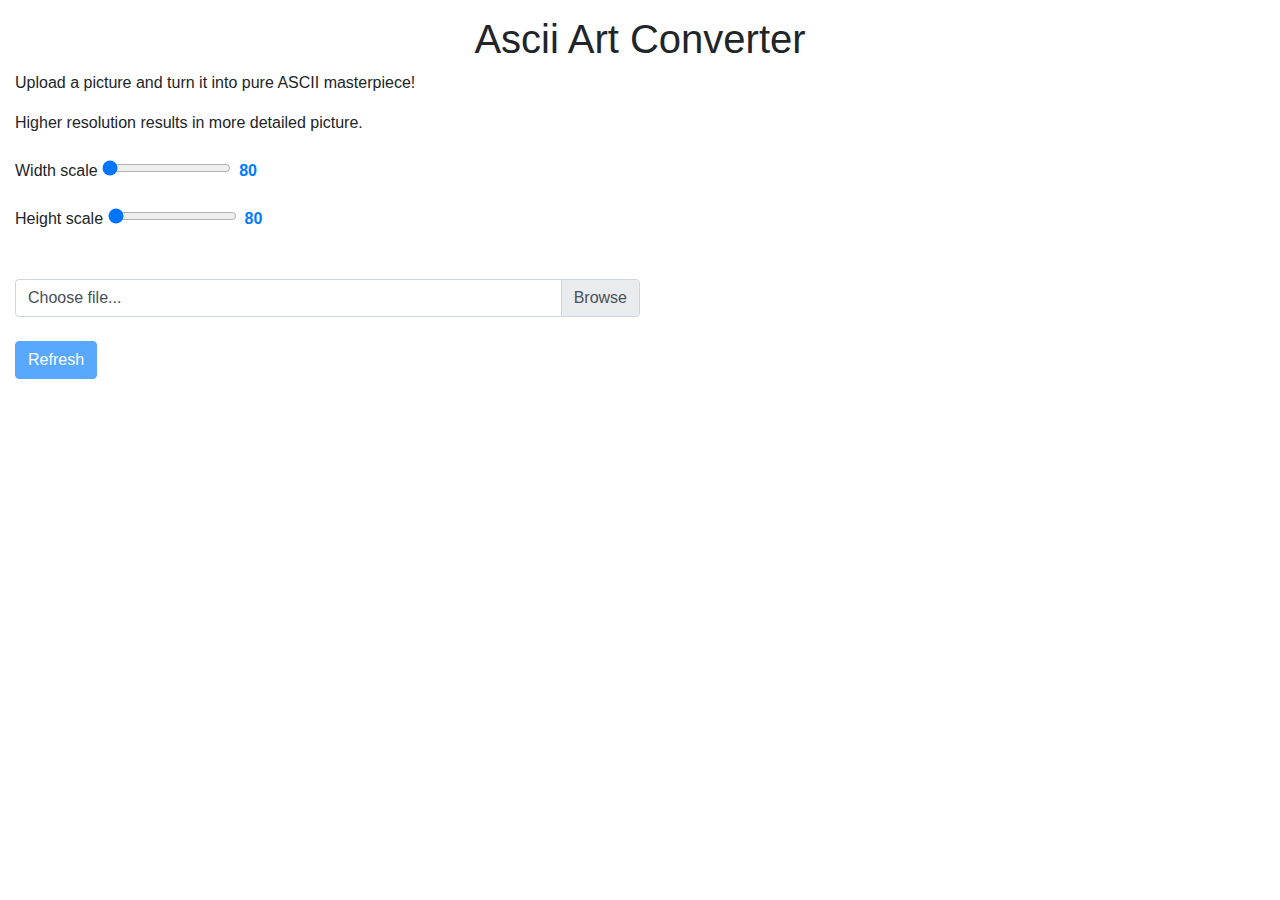
==== projects/image-to-ascii.html @ 530e4bc1 "update proj" ====
<!DOCTYPE html>
<html lang="en">

<head>
    <meta charset="UTF-8">
    <title>Ascii Art Converter</title>
    <!-- <link rel="stylesheet" href="../fontawesome/css/all.min.css">
    <link rel="stylesheet" href="../css/magnific-popup.css">
    <link rel="stylesheet" href="../css/bootstrap.min.css">
    <link rel="stylesheet" href="../slick/slick.min.css">
    <link rel="stylesheet" href="../slick/slick-theme.css">
    <link rel="stylesheet" href="../css/templatemo-upright.css">
    <link rel="stylesheet" href="../css/lightslider.css">
    <link rel="stylesheet" href="../css/owl.carousel.min.css">
    <link rel="stylesheet" href="../css/owl.theme.default.min.css"> -->
    <link rel="stylesheet" href="../css/bootstrap.min.css">
    <!-- <link rel="stylesheet" href="../css/mdb.min.css"> -->
    <link rel="stylesheet" href="../css/image-to-ascii/image-to-ascii.css">
</head>

<body>
    <header>
        <h1>Ascii Art Converter</h1>
        <p>Upload a picture and turn it into pure ASCII masterpiece!</p>
        <p>Higher resolution results in more detailed picture.</p>
    </header>
    <div class="my-4">
        <form class="float-left range-field">
            Width scale
            <input id="width" class="border-0" type="range" min="80" max="1000" value="80" />
        </form>
        <span class="font-weight-bold text-primary ml-2 mt-1 widthValueSpan"></span>
    </div>

    <div class="my-4">
        <form class="float-left range-field">
            Height scale
            <input id="height" class="border-0" type="range" min="80" max="1000" value="80" />
        </form>
        <span class="font-weight-bold text-primary ml-2 mt-1 heightValueSpan"></span>
    </div>

    <!-- <input type="file" name="picture" /> -->
    <div class="custom-file w-50 my-4 noselect">
        <input type="file" class="custom-file-input" id="validatedCustomFile">
        <label class="custom-file-label overflow-hidden noselect" for="validatedCustomFile" id="fileName">Choose
            file...</label>
    </div>
    <br>
    <button type="button" class="btn btn-primary" id="refresh" disabled>Refresh</button>

    <canvas id="preview" style="display: none;"></canvas>
    <pre id="ascii"></pre>

    <script src="../js/jquery-3.4.1.min.js"></script>
    <!-- <script src="../js/popper.js"></script> -->
    <script src="../js/bootstrap.min.js"></script>
    <!-- <script src="../js/mdb.min.js"></script> -->
    <script src="../js/image-to-ascii/image-to-ascii.js"></script>
</body>

</html>
---- css/templatemo-upright.css ----
/*
	
TemplateMo 555 Upright

https://templatemo.com/tm-555-upright


	Color Codes
	=============
	Primary blue: #006699
	Gray text: #666666
	Light gray nav button bg: #F2F2F2;

	Credit
	=========
	https://tympanus.net/Development/HoverEffectIdeas/
	
*/

html, body { overflow-x: hidden; }
body { font-family: 'Kumbh Sans', sans-serif; }
div, a, p { color: #666666; }
p, address { line-height: 1.8; }
a {	transition: all 0.3s ease; }
a:hover {
	color: #006699;
	text-decoration: none;
}

.container-fluid { margin-left: 0; }

.btn-primary {
	padding: 12px 50px;
    border-radius: 0;
    background: #006699;
    font-size: 1.2rem;
    border: 0;
}

.btn-primary:hover { background: #068ccf; }
.tm-text-primary { color: #006699; }
.tm-text-secondary { color: #009999; }
hr { border-top: 4px solid #CCC; }

.tm-hr-short {
	border-top: 1px solid #006699;
	width: 238px;
	margin-left: auto;
	margin-right: auto;
}

/* Layout */

.tm-main { width: 100%; }

.tm-row-home { 
	padding-left: 15px;
	padding-right: 15px;
}

.tm-mt-100 { margin-top: 100px; }

.tm-sidebar {
	background-color: #fff;
	position: fixed;
	top: 0;
	bottom: 0;
	left: 0;
	z-index: 1000;
	padding-left: 40px;
	padding-top: 40px;
	width: 280px;
}

.tm-section-wrap {
	width: calc(100% - 750px);
	margin-left: 750px;
	margin-right: 0;
	position: relative;
}

.tm-section { padding: 50px 70px 50px 0; }

#gallery,
#about,
#contact {
	padding-bottom: 150px;
}

.tm-parallax {
	width: 400px;	
	min-height: 100%;
	height: auto;
	background: transparent;
	position: absolute;
    width: 400px;
    left: -470px;
    top: 0;
}

/* Hide scrollbar */
.tm-sidebar {
	overflow-y: scroll;
	scrollbar-width: none; /* Firefox */
	-ms-overflow-style: none; /* IE 10+ */
}
.tm-sidebar::-webkit-scrollbar {
	/* WebKit */
	width: 0;
	height: 0;
}

.tm-sidebar-sticky {
	display: flex;
	flex-direction: column;
	align-items: center;
	justify-content: center;
}

.tm-nav {
	display: flex;
    flex-direction: column;
    justify-content: space-between;
    height: 100%;
}

.navbar-toggler { display: none; }

.tm-brand-box {
	width: 240px;
    height: 180px;
    background: #006699;
    color: white;
    display: flex;
    align-items: center;
	justify-content: center;
	margin-bottom: 100px;
}

#tm-main-nav {
	padding: 0;
	margin: 0;
}

.nav-item {
	list-style: none;
	margin-top: 10px;
	margin-bottom: 10px;
}

.nav-link {
	position: relative;
	color: #006699;
	font-size: 1.4rem;
	padding-top: 15px;
	padding-bottom: 15px;
}

.triangle-right {
	position: absolute;
	top: 9px;
	left: -40px;
	width: 0;
	height: 0;
	border-top: 21px solid transparent;
	border-left: 20px solid #006699;
	border-bottom: 21px solid transparent;
	opacity: 0;
	transition: all 0.3s ease;
}

.nav-item:hover .nav-link,
.nav-link.current {
	background-color: #F2F2F2;
	color: #006699;
	padding-left: 30px;
}

.nav-item:hover > .nav-link > .triangle-right,
.nav-link.current > .triangle-right {
	opacity: 1;
}

.nav-icon {
	width: 40px;
	margin-right: 20px;
}

/* Home section */
#home { min-height: 100vh; }
.tm-col-home-l { width: calc(100% - 300px); }

.tm-img-home-container {
	width: 250px;
	height: 500px;
	background: url(../img/img-home-01.jpg) no-repeat center;
	background-size: cover;
	margin-right: 0;
	margin-left: auto;
}

@media (max-width: 1600px) {
	.tm-col-home-l { width: calc(100% - 250px); }

	.tm-img-home-container {
		width: 200px;
		height: 400px;
	}
}

.tm-icon-container {
	border: 1px solid #CCC;
    width: 122px;
    height: 122px;
    display: flex;
    align-items: center;
    justify-content: center;
}

.tm-text-container { max-width: 97%; }

.tm-post-icon {
	width: 100px;
	height: 100px;
	margin-right: 20px;
}

.tm-post-link:hover {
	color: #068ccf;
}

/* Gallery section */
.tm-gallery {
	position: relative;
	margin: 0 -10px;
	list-style: none;
	text-align: center;
	overflow: hidden;
}

.tm-gallery-links {
	padding-left: 0;
    display: flex;
	flex-wrap: wrap;
	margin-left: -15px;
	margin-bottom: 0;
}

.tm-gallery-links li {
	list-style: none;
	margin-bottom: 30px;
	margin-right: 55px;
}

.tm-gallery-link {
	padding: 15px;
	color: #006699;	
}

.tm-gallery-link.active { color: #666666; }
.tm-gallery-link-icon { width: 25px; }

.tm-paging {
	margin-top: 35px;
	overflow: auto;
    display: flex;
    justify-content: flex-end;
}

.tm-paging-link {
    display: flex;
    float: left;
    width: 40px;
    height: 40px;
    align-items: center;
    justify-content: center;
    background: white;
    color: #999;
    margin-right: 15px;
    margin-bottom: 15px;
}

a.tm-paging-link.active,
a.tm-paging-link:hover {
    background: #006699;
    color: white;
}

@media (max-width: 1972px) { .tm-paging { max-width: 870px; } }
@media (max-width: 1660px) { .tm-paging { max-width: 580px; } }
@media (max-width: 1258px) { .tm-paging { max-width: 290px; } }
@media (max-width: 991px) { .tm-paging { max-width: 580px; } }
@media (max-width: 898px) { .tm-paging { max-width: 290px; } }
@media (max-width: 700px) { .tm-paging { max-width: 580px; } }

@media (max-width: 618px) {
	.tm-paging {
		max-width: 290px;
		flex-wrap: wrap;
	}

	.tm-paging-link { margin-right: 5px; }
}

.tm-gallery figure {
	position: relative;
	z-index: 50;
	float: left;
	overflow: hidden;
	margin: 1%;
	min-width: 270px;
	max-width: 270px;
	max-height: 180px;
	width: 48%;
	background: #3085a3;
	text-align: center;
	cursor: pointer;
}

.tm-gallery figure img {
	position: relative;
	display: block;
	min-height: 100%;
	max-width: 100%;
	opacity: 0.8;
}

.tm-gallery figure figcaption {
	padding: 1em;
	color: #fff;
	text-transform: uppercase;
	font-size: 1em;
	-webkit-backface-visibility: hidden;
	backface-visibility: hidden;
}

.tm-gallery figure figcaption::before,
.tm-gallery figure figcaption::after {
	pointer-events: none;
}

.tm-gallery figure figcaption,
.tm-gallery figure figcaption > a {
	position: absolute;
	top: 0;
	left: 0;
	width: 100%;
	height: 100%;
}

/* Anchor will cover the whole item by default */
/* For some effects it will show as a button */
.tm-gallery figure figcaption > a {
	z-index: 1000;
	text-indent: 200%;
	white-space: nowrap;
	font-size: 0;
	opacity: 0;
}

.tm-gallery figure h2 {
	word-spacing: -0.15em;
	font-weight: 300;
}

.tm-gallery figure h2 span { font-weight: 800; }

.tm-gallery figure h2,
.tm-gallery figure p {
	margin: 0;
}

.tm-gallery figure p {
	letter-spacing: 1px;
	font-size: 68.5%;
}

/*---------------*/
/***** Honey *****/
/*---------------*/

figure.effect-honey { background: #4a3753; }

figure.effect-honey img {
	opacity: 0.9;
	-webkit-transition: opacity 0.35s;
	transition: opacity 0.35s;
}

figure.effect-honey:hover img { opacity: 0.5; }

figure.effect-honey figcaption::before {
	position: absolute;
	bottom: 0;
	left: 0;
	width: 100%;
	height: 10px;
	background: #006699;
	content: '';
	-webkit-transform: translate3d(0,10px,0);
	transform: translate3d(0,10px,0);
}

figure.effect-honey h2 {
	position: absolute;
	bottom: 0;
    left: 0;
    font-size: 1.6rem;
	padding: 1em;
	width: 100%;
	text-align: left;
	-webkit-transform: translate3d(0,-30px,0);
	transform: translate3d(0,-30px,0);
}

figure.effect-honey h2 i {
	font-style: normal;
	opacity: 0;
	-webkit-transition: opacity 0.35s, -webkit-transform 0.35s;
	transition: opacity 0.35s, transform 0.35s;
	-webkit-transform: translate3d(0,-30px,0);
	transform: translate3d(0,-30px,0);
}

figure.effect-honey ul li a {
	opacity: 0;
	-webkit-transition: opacity 0.35s, -webkit-transform 0.35s;
	transition: opacity 0.35s, transform 0.35s;
	-webkit-transform: translate3d(0,-30px,0);
	transform: translate3d(0,-30px,0);
}

figure.effect-honey figcaption::before,
figure.effect-honey h2 {
	-webkit-transition: -webkit-transform 0.35s;
	transition: transform 0.35s;
}

figure.effect-honey:hover figcaption::before,
figure.effect-honey:hover h2,
figure.effect-honey:hover h2 i,
figure.effect-honey:hover ul li a {
	opacity: 1;
	-webkit-transform: translate3d(0,0,0);
	transform: translate3d(0,0,0);
}

/* About */

.tm-row-about {
	padding-left: 15px;
	padding-right: 15px;
}

.tm-col-about-l { width: calc(100% - 500px); }

.tm-col-about-r {
	width: 400px;
	margin-right: 0;
	margin-left: auto;
}

@media (max-width: 1660px) {
	.tm-col-about { width: 50%; }
	.tm-col-about-l { padding-right: 30px; }
}

@media (max-width: 1200px) {
	.tm-col-about { width: 100%; }
	.tm-col-about-l { padding-right: 0; }
}

.tm-social {
	padding-left: 0;
	margin-bottom: 0;
	display: flex;
	flex-wrap: wrap;
}

.tm-social li { list-style: none; }

.tm-social li a {
	font-size: 1.4rem;
	padding: 10px;
	color: white;
}

.fab { transition: all 0.3s ease; }
.tm-social-link:hover .fa-instagram { color: #8134AF; }
.tm-social-link:hover .fa-facebook { color: #3b5998; }
.tm-social-link:hover .fa-twitter { color:  #00acee; }
.tm-social-link:hover .fa-youtube { color: #c4302b; }

.slick-dots {
	position: static;
    margin-top: 50px;
}

.slick-dots li {
	width: 24px;
	margin-bottom: 10px;
}

.slick-dots li button { width: 24px; }

.slick-dots li button:before {
    font-family: "Font Awesome 5 Free";
    font-size: 24px;
    font-weight: 900;
    content: "\f04d";
    color: #eee;
    opacity: 1;
	width: 24px;
	height: 24px;
    transition: all 0.3s ease;
}

.slick-dots li button:hover:before, 
.slick-dots li button:focus:before,
.slick-dots li.slick-active button:before {
    color: #006699;
}

.tm-carousel {
	width: 100%;
	max-width: 1800px;
	margin-left: -15px;
	margin-right: -15px;
}

.tm-carousel-item {
	padding-left: 15px;
	padding-right: 15px;
	max-width: 300px;
}

.tm-carousel figure {
	position: relative;
	float: left;
	overflow: hidden;	
	background: #3085a3;
	text-align: center;
	cursor: pointer;
	max-width: 270px;
}

.tm-carousel figure img {
	position: relative;
	display: block;
	min-height: 100%;
	max-width: 100%;
	opacity: 0.8;
}

.tm-carousel figure figcaption {
	display: flex;
	align-items: center;
	justify-content: center;
	color: #fff;
	text-transform: uppercase;
	font-size: 1.25em;
	-webkit-backface-visibility: hidden;
	backface-visibility: hidden;
}
  
.tm-carousel figure figcaption::before,
.tm-carousel figure figcaption::after {
	pointer-events: none;
}
  
.tm-carousel figure figcaption,
.tm-carousel figure figcaption > a {
	position: absolute;
	top: 0;
	left: 0;
	box-sizing: border-box;
	width: 100%;
	height: 100%;
}
  
/* Anchor will cover the whole item by default */
/* For some effects it will show as a button */
.tm-carousel figure figcaption > a {
	z-index: 1000;
	text-indent: 200%;
	white-space: nowrap;
	font-size: 0;
	opacity: 0;
}

.tm-about-title { font-size: 24px; }
.tm-about-subtitle { font-size: 20px; }

/* Contact */

.tm-contact-col-l { padding-right: 25px; }

.form-control {
	padding: 15px 20px 10px;
	width: 100%;
	height: auto;
}

.form-group { margin-bottom: 25px; }
select.form-control { border-radius: 0; }
select.form-control option { height: 30px; }

select:not([multiple]) {
    -webkit-appearance: none;
    -moz-appearance: none;
    background-position: right 15px center;
    background-repeat: no-repeat;
    background-image: url(../img/select-arrow.png);
    padding: 14px 20px;
    padding-right: 20px;
    color: #666;
}

.mapouter{
    position:relative;
    height:360px;
    width:100%;
}

.gmap_canvas {
    overflow:hidden;
    background:none!important;
    height:360px;
    width:100%;
}

.tm-contact-links {
	padding-left: 0;
	margin: 0;
}

.tm-contact-links li { list-style: none; }

.tm-contact-social {
	padding: 0;
	margin: 0;
	display: flex;
}

.tm-contact-social li {
	list-style: none;
	margin-right: 5px;
}

.tm-contact-social li a {
	width: 40px;
	height: 40px;
	display: block;
}

.tm-copyright { padding: 50px 70px 20px 0; }

@media (max-width: 1400px) {
	.tm-section-wrap {
		width: calc(100% - 630px);
		margin-left: 630px;
	}
}

@media (max-width: 1200px) {
	.tm-col-home {
		flex: 0 0 100%;
		max-width: 100%;
		padding-right: 15px;
	}

	.tm-img-home-container {
		width: 100%;
		height: 0;
		padding-top: 133.28%;
		background-image: url('../img/img-home-01-big.jpg');
		background-size: contain;		
	}
}

/* Hide the leftside bar */
@media (max-width: 991px) {
	.tm-sidebar {
		left: -280px;
		transition: all 0.3s ease;
	}

	.navbar-toggler {
		display: block;
		position: fixed;
		left: 0;
		top: 0;
		background-color: rgb(0 102 153 / 0.80);
		color: white;
		padding: 10px 15px;
		transition: all 0.3s ease;
		border-radius: 0;
		border-top-right-radius: 5px;
		border-bottom-right-radius: 5px;
		top: 40px;
		z-index: 10000;
	}

	.navbar-toggler:focus { outline: none; }
	.tm-sidebar.show { left: 0; }
	.tm-sidebar.show .navbar-toggler { left: 280px; }

	.tm-parallax {
		width: 280px;
    	left: -280px;
	}

	.tm-section-wrap {
		width: calc(100% - 280px);
		margin-left: 280px;		
	}

	.tm-section {
		padding-left: 30px;
		padding-right: 30px;
	}

	.tm-text-container { max-width: 100%; }	
}

@media (max-width: 700px) {
	.tm-parallax {
		position: static;
		height: 360px;
		width: 100%;
	}

	.tm-section-wrap {
		width: 100%;
		margin-left: 0;
	}
}
---- css/lightslider.css ----
/*! lightslider - v1.1.3 - 2015-04-14
* https://github.com/sachinchoolur/lightslider
* Copyright (c) 2015 Sachin N; Licensed MIT */
/** /!!! core css Should not edit !!!/**/ 

.lSSlideOuter {
    overflow: hidden;
    -webkit-touch-callout: none;
    -webkit-user-select: none;
    -khtml-user-select: none;
    -moz-user-select: none;
    -ms-user-select: none;
    user-select: none
}
.lightSlider:before, .lightSlider:after {
    content: " ";
    display: table;
}
.lightSlider {
    overflow: hidden;
    margin: 0;
}
.lSSlideWrapper {
    max-width: 100%;
    overflow: hidden;
    position: relative;
}
.lSSlideWrapper > .lightSlider:after {
    clear: both;
}
.lSSlideWrapper .lSSlide {
    -webkit-transform: translate(0px, 0px);
    -ms-transform: translate(0px, 0px);
    transform: translate(0px, 0px);
    -webkit-transition: all 1s;
    -webkit-transition-property: -webkit-transform,height;
    -moz-transition-property: -moz-transform,height;
    transition-property: transform,height;
    -webkit-transition-duration: inherit !important;
    transition-duration: inherit !important;
    -webkit-transition-timing-function: inherit !important;
    transition-timing-function: inherit !important;
}
.lSSlideWrapper .lSFade {
    position: relative;
}
.lSSlideWrapper .lSFade > * {
    position: absolute !important;
    top: 0;
    left: 0;
    z-index: 9;
    margin-right: 0;
    width: 100%;
}
.lSSlideWrapper.usingCss .lSFade > * {
    opacity: 0;
    -webkit-transition-delay: 0s;
    transition-delay: 0s;
    -webkit-transition-duration: inherit !important;
    transition-duration: inherit !important;
    -webkit-transition-property: opacity;
    transition-property: opacity;
    -webkit-transition-timing-function: inherit !important;
    transition-timing-function: inherit !important;
}
.lSSlideWrapper .lSFade > *.active {
    z-index: 10;
}
.lSSlideWrapper.usingCss .lSFade > *.active {
    opacity: 1;
}
/** /!!! End of core css Should not edit !!!/**/

/* Pager */
.lSSlideOuter .lSPager.lSpg {
    margin: 10px 0 0;
    padding: 0;
    text-align: center;
}
.lSSlideOuter .lSPager.lSpg > li {
    cursor: pointer;
    display: inline-block;
    padding: 0 5px;
}
.lSSlideOuter .lSPager.lSpg > li a {
    background-color: #222222;
    border-radius: 30px;
    display: inline-block;
    height: 8px;
    overflow: hidden;
    text-indent: -999em;
    width: 8px;
    position: relative;
    z-index: 99;
    -webkit-transition: all 0.5s linear 0s;
    transition: all 0.5s linear 0s;
}
.lSSlideOuter .lSPager.lSpg > li:hover a, .lSSlideOuter .lSPager.lSpg > li.active a {
    background-color: #428bca;
}
.lSSlideOuter .media {
    opacity: 0.8;
}
.lSSlideOuter .media.active {
    opacity: 1;
}
/* End of pager */

/** Gallery */
.lSSlideOuter .lSPager.lSGallery {
    list-style: none outside none;
    padding-left: 0;
    margin: 0;
    overflow: hidden;
    transform: translate3d(0px, 0px, 0px);
    -moz-transform: translate3d(0px, 0px, 0px);
    -ms-transform: translate3d(0px, 0px, 0px);
    -webkit-transform: translate3d(0px, 0px, 0px);
    -o-transform: translate3d(0px, 0px, 0px);
    -webkit-transition-property: -webkit-transform;
    -moz-transition-property: -moz-transform;
    -webkit-touch-callout: none;
    -webkit-user-select: none;
    -khtml-user-select: none;
    -moz-user-select: none;
    -ms-user-select: none;
    user-select: none;
}
.lSSlideOuter .lSPager.lSGallery li {
    overflow: hidden;
    -webkit-transition: border-radius 0.12s linear 0s 0.35s linear 0s;
    transition: border-radius 0.12s linear 0s 0.35s linear 0s;
}
.lSSlideOuter .lSPager.lSGallery li.active, .lSSlideOuter .lSPager.lSGallery li:hover {
    border-radius: 5px;
}
.lSSlideOuter .lSPager.lSGallery img {
    display: block;
    height: auto;
    max-width: 100%;
}
.lSSlideOuter .lSPager.lSGallery:before, .lSSlideOuter .lSPager.lSGallery:after {
    content: " ";
    display: table;
}
.lSSlideOuter .lSPager.lSGallery:after {
    clear: both;
}
/* End of Gallery*/

/* slider actions */
.lSAction > a {
    width: 32px;
    display: block;
    top: 50%;
    height: 32px;
    background-image: url('../img/controls.png');
    cursor: pointer;
    position: absolute;
    z-index: 99;
    margin-top: -16px;
    opacity: 0.5;
    -webkit-transition: opacity 0.35s linear 0s;
    transition: opacity 0.35s linear 0s;
}
.lSAction > a:hover {
    opacity: 1;
}
.lSAction > .lSPrev {
    background-position: 0 0;
    left: 10px;
}
.lSAction > .lSNext {
    background-position: -32px 0;
    right: 10px;
}
.lSAction > a.disabled {
    pointer-events: none;
}
.cS-hidden {
    height: 1px;
    opacity: 0;
    filter: alpha(opacity=0);
    overflow: hidden;
}


/* vertical */
.lSSlideOuter.vertical {
    position: relative;
}
.lSSlideOuter.vertical.noPager {
    padding-right: 0px !important;
}
.lSSlideOuter.vertical .lSGallery {
    position: absolute !important;
    right: 0;
    top: 0;
}
.lSSlideOuter.vertical .lightSlider > * {
    width: 100% !important;
    max-width: none !important;
}

/* vertical controlls */
.lSSlideOuter.vertical .lSAction > a {
    left: 50%;
    margin-left: -14px;
    margin-top: 0;
}
.lSSlideOuter.vertical .lSAction > .lSNext {
    background-position: 31px -31px;
    bottom: 10px;
    top: auto;
}
.lSSlideOuter.vertical .lSAction > .lSPrev {
    background-position: 0 -31px;
    bottom: auto;
    top: 10px;
}
/* vertical */


/* Rtl */
.lSSlideOuter.lSrtl {
    direction: rtl;
}
.lSSlideOuter .lightSlider, .lSSlideOuter .lSPager {
    padding-left: 0;
    list-style: none outside none;
}
.lSSlideOuter.lSrtl .lightSlider, .lSSlideOuter.lSrtl .lSPager {
    padding-right: 0;
}
.lSSlideOuter .lightSlider > *,  .lSSlideOuter .lSGallery li {
    float: left;
}
.lSSlideOuter.lSrtl .lightSlider > *,  .lSSlideOuter.lSrtl .lSGallery li {
    float: right !important;
}
/* Rtl */

@-webkit-keyframes rightEnd {
    0% {
        left: 0;
    }

    50% {
        left: -15px;
    }

    100% {
        left: 0;
    }
}
@keyframes rightEnd {
    0% {
        left: 0;
    }

    50% {
        left: -15px;
    }

    100% {
        left: 0;
    }
}
@-webkit-keyframes topEnd {
    0% {
        top: 0;
    }

    50% {
        top: -15px;
    }

    100% {
        top: 0;
    }
}
@keyframes topEnd {
    0% {
        top: 0;
    }

    50% {
        top: -15px;
    }

    100% {
        top: 0;
    }
}
@-webkit-keyframes leftEnd {
    0% {
        left: 0;
    }

    50% {
        left: 15px;
    }

    100% {
        left: 0;
    }
}
@keyframes leftEnd {
    0% {
        left: 0;
    }

    50% {
        left: 15px;
    }

    100% {
        left: 0;
    }
}
@-webkit-keyframes bottomEnd {
    0% {
        bottom: 0;
    }

    50% {
        bottom: -15px;
    }

    100% {
        bottom: 0;
    }
}
@keyframes bottomEnd {
    0% {
        bottom: 0;
    }

    50% {
        bottom: -15px;
    }

    100% {
        bottom: 0;
    }
}
.lSSlideOuter .rightEnd {
    -webkit-animation: rightEnd 0.3s;
    animation: rightEnd 0.3s;
    position: relative;
}
.lSSlideOuter .leftEnd {
    -webkit-animation: leftEnd 0.3s;
    animation: leftEnd 0.3s;
    position: relative;
}
.lSSlideOuter.vertical .rightEnd {
    -webkit-animation: topEnd 0.3s;
    animation: topEnd 0.3s;
    position: relative;
}
.lSSlideOuter.vertical .leftEnd {
    -webkit-animation: bottomEnd 0.3s;
    animation: bottomEnd 0.3s;
    position: relative;
}
.lSSlideOuter.lSrtl .rightEnd {
    -webkit-animation: leftEnd 0.3s;
    animation: leftEnd 0.3s;
    position: relative;
}
.lSSlideOuter.lSrtl .leftEnd {
    -webkit-animation: rightEnd 0.3s;
    animation: rightEnd 0.3s;
    position: relative;
}
/*/  GRab cursor */
.lightSlider.lsGrab > * {
  cursor: -webkit-grab;
  cursor: -moz-grab;
  cursor: -o-grab;
  cursor: -ms-grab;
  cursor: grab;
}
.lightSlider.lsGrabbing > * {
  cursor: move;
  cursor: -webkit-grabbing;
  cursor: -moz-grabbing;
  cursor: -o-grabbing;
  cursor: -ms-grabbing;
  cursor: grabbing;
}
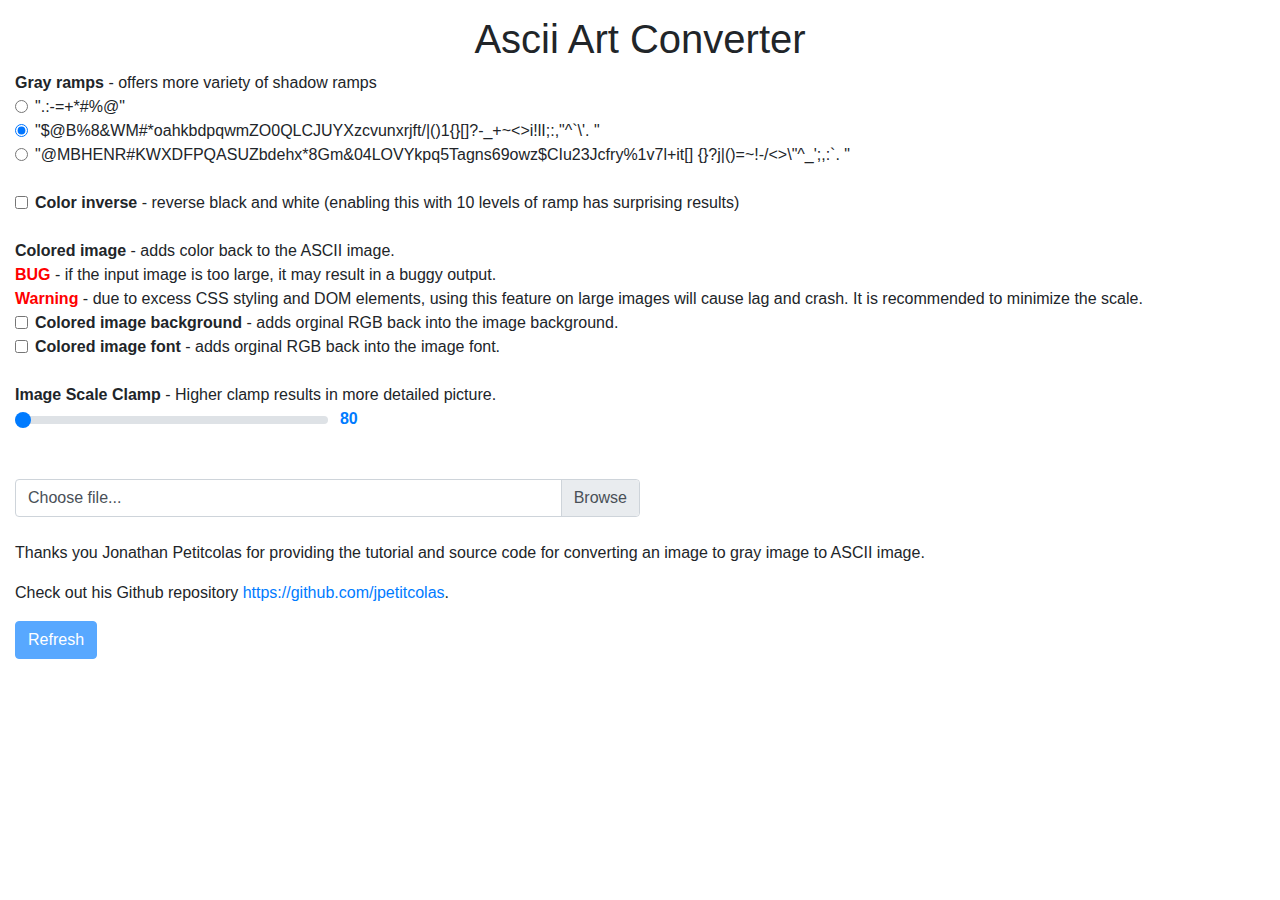
==== commit b1d15116: "add ascii art converter" ====
--- a/projects/image-to-ascii.html
+++ b/projects/image-to-ascii.html
@@ -21,10 +21,30 @@
 <body>
     <header>
         <h1>Ascii Art Converter</h1>
-        <p>Upload a picture and turn it into pure ASCII masterpiece!</p>
-        <p>Higher resolution results in more detailed picture.</p>
     </header>
-    <div class="my-4">
+    <strong>Gray ramps</strong> - offers more variety of shadow ramps
+    <div class="form-check">
+        <input class="form-check-input" type="radio" name="grayRamps" id="scale10" value=".:-=+*#%@">
+        <label class="form-check-label" for="scale10">
+            ".:-=+*#%@"
+        </label>
+    </div>
+    <div class="form-check">
+        <input class="form-check-input" type="radio" name="grayRamps" id="scale70"
+            value="$@B%8&#x26;WM#*oahkbdpqwmZO0QLCJUYXzcvunxrjft/|()1{}[]?-_+~&#x3C;&#x3E;i!lI;:,&#x22; ^&#x60;\&#x27;. "
+            checked>
+        <label class=" form-check-label" for="scale70">
+            "$@B%8&WM#*oahkbdpqwmZO0QLCJUYXzcvunxrjft/|()1{}[]?-_+~&#x3C;>i!lI;:,"^`\'. "
+        </label>
+    </div>
+    <div class="form-check">
+        <input class="form-check-input" type="radio" name="grayRamps" id="scale96"
+            value="@MBHENR#KWXDFPQASUZbdehx*8Gm&#x26;04LOVYkpq5Tagns69owz$CIu23Jcfry%1v7l+it[] {}?j|()=~!-/&#x3C;&#x3E;\&#x22; ^_&#x27;;,:&#x60;. ">
+        <label class=" form-check-label" for="customScale">
+            "@MBHENR#KWXDFPQASUZbdehx*8Gm&04LOVYkpq5Tagns69owz$CIu23Jcfry%1v7l+it[] {}?j|()=~!-/&#x3C;>\"^_';,:`. "
+        </label>
+    </div>
+    <!-- <div class="my-4">
         <form class="float-left range-field">
             Width scale
             <input id="width" class="border-0" type="range" min="80" max="1000" value="80" />
@@ -38,20 +58,57 @@
             <input id="height" class="border-0" type="range" min="80" max="1000" value="80" />
         </form>
         <span class="font-weight-bold text-primary ml-2 mt-1 heightValueSpan"></span>
+    </div> -->
+    <div class="form-check form-switch my-4">
+        <input class="form-check-input" type="checkbox" value="" id="colorInverse">
+        <label class="form-check-label" for="colorInverse">
+            <strong>Color inverse </strong> - reverse black and white (enabling this with 10 levels of ramp has
+            surprising results)
+        </label>
     </div>
-
+    <div class="my-4">
+        <strong>Colored image</strong> - adds color back to the ASCII image.
+        <br>
+        <span><b style='color:rgb(255,0,0)'>BUG</b> - if the input image is too large, it may result in a buggy
+            output.</span><br>
+        <span><b style='color:rgb(255,0,0)'>Warning</b> - due
+            to excess CSS styling and DOM elements, using this feature on large images will cause lag and crash.
+            It is recommended to minimize the scale.</span>
+        <div class="form-check form-switch ">
+            <input class="form-check-input" type="checkbox" value="" id="coloredImageHighlight">
+            <label class="form-check-label" for="coloredImageHighlight">
+                <strong>Colored image background</strong> - adds orginal RGB back into the image background.
+            </label>
+        </div>
+        <div class="form-check form-switch ">
+            <input class="form-check-input" type="checkbox" value="" id="coloredImageFont">
+            <label class="form-check-label" for="coloredImageFont">
+                <strong>Colored image font</strong> - adds orginal RGB back into the image font.
+            </label>
+        </div>
+    </div>
+    <div class="my-4">
+        <strong>Image Scale Clamp</strong> - Higher clamp results in more detailed picture.
+        <div>
+            <input type="range" class="custom-range w-25" min="80" max="4000" value="80" id="scale">
+            <span class="font-weight-bold text-primary ml-2 mt-1 valueSpan"></span>
+        </div>
+    </div>
     <!-- <input type="file" name="picture" /> -->
     <div class="custom-file w-50 my-4 noselect">
         <input type="file" class="custom-file-input" id="validatedCustomFile">
         <label class="custom-file-label overflow-hidden noselect" for="validatedCustomFile" id="fileName">Choose
             file...</label>
     </div>
-    <br>
+    <p>Thanks you Jonathan Petitcolas for providing the tutorial and source code for converting an image to gray
+        image
+        to ASCII
+        image.
+    </p>
+    <p>Check out his Github repository <a href="https://github.com/jpetitcolas">https://github.com/jpetitcolas</a>.</p>
     <button type="button" class="btn btn-primary" id="refresh" disabled>Refresh</button>
-
     <canvas id="preview" style="display: none;"></canvas>
     <pre id="ascii"></pre>
-
     <script src="../js/jquery-3.4.1.min.js"></script>
     <!-- <script src="../js/popper.js"></script> -->
     <script src="../js/bootstrap.min.js"></script>
--- a/css/image-to-ascii/image-to-ascii.css
+++ b/css/image-to-ascii/image-to-ascii.css
@@ -5,6 +5,15 @@
 header h1 {
     text-align: center;
 }
+
+/* .form-check-input {
+    position: relative !important;
+    margin-left: 0 !important;
+}
+
+.form-check {
+    padding-left: 0 !important;
+} */
 
 .noselect {
     -webkit-touch-callout: none;
